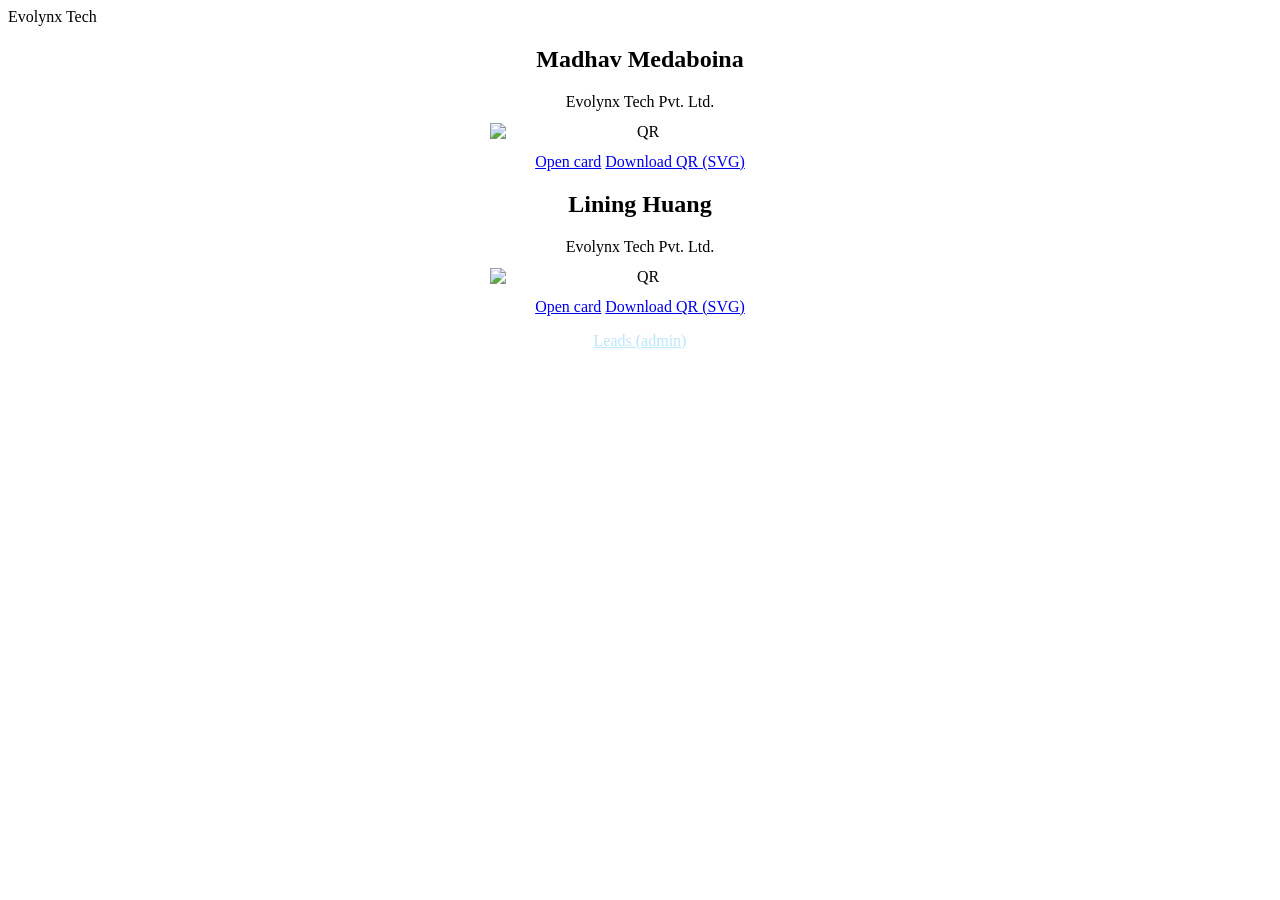
==== card/index.html @ 42f3dfcd "Add index" ====
<!doctype html><html lang="en"><head><meta charset="utf-8"><meta name="viewport" content="width=device-width,initial-scale=1"><title>Evolynx Tech – Digital Card</title><link rel="stylesheet" href="style.css"><script src="users.js"></script></head>
<body><div class="wrap" id="app"></div>
<script>
const C=COMPANY,u=new URLSearchParams(location.search).get('u');const app=document.getElementById('app');
const esc=s=>String(s??'').replace(/[&<>"']/g,c=>({'&':'&','<':'<','>':'>','"':'"',"'":'&#39;'}[c]));
const base=location.origin+location.pathname.replace(/index\.html$/,'');
const U=USERS.find(x=>x.slug===u);
if(!U){app.innerHTML='<div class="brand">'+C.brand+'</div>'+USERS.map(x=>`<div class="card" style="text-align:center"><h2>${esc(x.name)}</h2><div class="co">${esc(C.name)}</div><img src="qr/${x.slug}.svg" alt="QR" style="width:100%;max-width:300px;margin:12px auto;display:block"><a class="btn p" href="?u=${x.slug}">Open card</a> <a class="btn" style="margin-top:8px" href="qr/${x.slug}.svg" download>Download QR (SVG)</a></div>`).join('')+'<p class="muted" style="text-align:center"><a style="color:#bae6fd" href="admin.html">Leads (admin)</a></p>';}
else{
document.title=U.name+' – '+C.brand;
const ini=(U.first[0]+U.last[0]).toUpperCase();
app.innerHTML=`<div class="brand">${esc(C.brand)}</div><div class="card"><div class="av">${ini}</div><h1>${esc(U.name)}</h1><div class="co"><b>${esc(C.name)}</b><br>${esc(C.about)}<br><span class="muted">${esc(C.partner)}</span></div>
<div class="row">${esc(U.phoneDisplay)}<br>${esc(U.email)}</div>
<div class="btns"><a class="btn p" id="vcf" href="#">⬇ Save contact</a><a class="btn" href="tel:${U.phone}">📞 Call</a><a class="btn" href="mailto:${U.email}">✉️ Email</a><a class="btn" href="${U.linkedin}" target="_blank" rel="noopener">in LinkedIn</a><a class="btn" href="https://wa.me/${U.phone.replace('+','')}" target="_blank" rel="noopener">💬 WhatsApp</a></div></div>
<div class="card" id="fc"><h2>Connect with ${esc(U.first)}</h2><p class="muted">Share your details so ${esc(U.first)} can get back to you.</p>
<form id="f"><label>Name *</label><input name="name" required maxlength="120" autocomplete="name"><label>Email</label><input name="email" type="email" maxlength="200" autocomplete="email"><label>Phone</label><input name="phone" type="tel" maxlength="40" autocomplete="tel"><label>Company</label><input name="company" maxlength="200" autocomplete="organization"><label>Role</label><input name="role" maxlength="200" autocomplete="organization-title"><label>Note</label><textarea name="note" rows="3" maxlength="1000"></textarea><div class="err" id="e"></div><button class="btn p" style="width:100%">Share my details</button></form></div>`;
document.getElementById('vcf').onclick=e=>{e.preventDefault();const v=['BEGIN:VCARD','VERSION:3.0',`N:${U.last};${U.first};;;`,`FN:${U.name}`,`ORG:${C.name}`,`TEL;TYPE=CELL:${U.phone}`,`EMAIL;TYPE=INTERNET,WORK:${U.email}`,`URL:${U.linkedin}`,`X-SOCIALPROFILE;TYPE=linkedin:${U.linkedin}`,'END:VCARD'].join('\r\n')+'\r\n';const a=document.createElement('a');a.href=URL.createObjectURL(new Blob([v],{type:'text/vcard'}));a.download=U.slug+'.vcf';a.click();};
document.getElementById('f').onsubmit=async e=>{e.preventDefault();const d=Object.fromEntries(new FormData(e.target));for(const k in d)d[k]=d[k].trim()||null;const er=document.getElementById('e');
if(!d.name){er.textContent='Please enter your name.';return}if(!d.email&&!d.phone){er.textContent='Please add an email or phone.';return}
d.card_owner=U.slug;er.textContent='Sending…';
try{const r=await fetch(SUPA.url+'/rest/v1/vcard_leads',{method:'POST',headers:{apikey:SUPA.key,'Content-Type':'application/json',Prefer:'return=minimal'},body:JSON.stringify(d)});if(!r.ok)throw new Error(await r.text());
document.getElementById('fc').innerHTML=`<div class="ok"><h2>Thank you, ${esc(d.name)}! 🙌</h2><p class="muted">${esc(U.first)} has received your details. Don't forget to save ${esc(U.first)}'s contact above.</p></div>`;}catch(x){er.textContent='Could not send, please try again.';}};
}
</script></body></html>
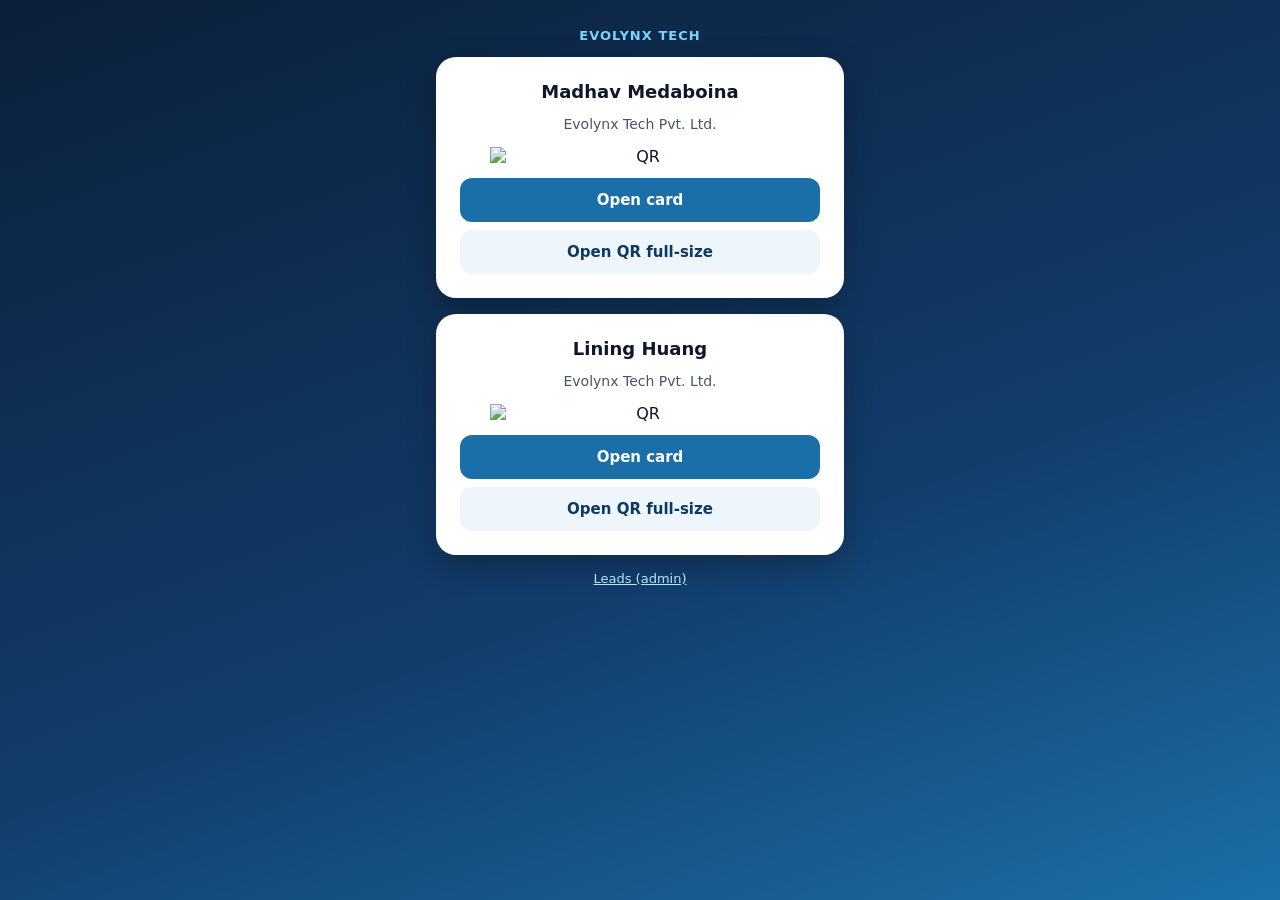
==== commit 425805d4: "Hash routing" ====
--- a/card/index.html
+++ b/card/index.html
@@ -1,11 +1,11 @@
 <!doctype html><html lang="en"><head><meta charset="utf-8"><meta name="viewport" content="width=device-width,initial-scale=1"><title>Evolynx Tech – Digital Card</title><link rel="stylesheet" href="style.css"><script src="users.js"></script></head>
 <body><div class="wrap" id="app"></div>
 <script>
-const C=COMPANY,u=new URLSearchParams(location.search).get('u');const app=document.getElementById('app');
+const C=COMPANY,u=(location.hash.slice(1)||new URLSearchParams(location.search).get('u')||'').toLowerCase();window.onhashchange=()=>location.reload();const app=document.getElementById('app');
 const esc=s=>String(s??'').replace(/[&<>"']/g,c=>({'&':'&','<':'<','>':'>','"':'"',"'":'&#39;'}[c]));
 const base=location.origin+location.pathname.replace(/index\.html$/,'');
 const U=USERS.find(x=>x.slug===u);
-if(!U){app.innerHTML='<div class="brand">'+C.brand+'</div>'+USERS.map(x=>`<div class="card" style="text-align:center"><h2>${esc(x.name)}</h2><div class="co">${esc(C.name)}</div><img src="qr/${x.slug}.svg" alt="QR" style="width:100%;max-width:300px;margin:12px auto;display:block"><a class="btn p" href="?u=${x.slug}">Open card</a> <a class="btn" style="margin-top:8px" href="qr/${x.slug}.svg" download>Download QR (SVG)</a></div>`).join('')+'<p class="muted" style="text-align:center"><a style="color:#bae6fd" href="admin.html">Leads (admin)</a></p>';}
+if(!U){app.innerHTML='<div class="brand">'+C.brand+'</div>'+USERS.map(x=>`<div class="card" style="text-align:center"><h2>${esc(x.name)}</h2><div class="co">${esc(C.name)}</div><img src="https://cdn.jsdelivr.net/gh/mmedabo/evolynx-card@main/card/qr/${x.slug}.svg" alt="QR" style="width:100%;max-width:300px;margin:12px auto;display:block"><a class="btn p" href="#${x.slug}">Open card</a> <a class="btn" style="margin-top:8px" href="https://cdn.jsdelivr.net/gh/mmedabo/evolynx-card@main/card/qr/${x.slug}.svg" target="_blank">Open QR full-size</a></div>`).join('')+'<p class="muted" style="text-align:center"><a style="color:#bae6fd" href="https://htmlpreview.github.io/?https://github.com/mmedabo/evolynx-card/blob/main/card/admin.html">Leads (admin)</a></p>';}
 else{
 document.title=U.name+' – '+C.brand;
 const ini=(U.first[0]+U.last[0]).toUpperCase();
--- a/card/style.css
+++ b/card/style.css
@@ -0,0 +1,10 @@
+*{box-sizing:border-box}body{margin:0;font-family:system-ui,-apple-system,Segoe UI,Roboto,sans-serif;background:linear-gradient(160deg,#0b1f3a,#123d6b 60%,#1b6fa8);min-height:100vh;color:#0f172a}
+.wrap{max-width:440px;margin:0 auto;padding:20px 16px 40px}.card{background:#fff;border-radius:20px;padding:24px;box-shadow:0 10px 30px rgba(0,0,0,.25);margin-bottom:16px}
+.brand{color:#7dd3fc;font-weight:700;letter-spacing:.08em;text-transform:uppercase;font-size:13px;text-align:center;margin:8px 0 14px}
+.av{width:72px;height:72px;border-radius:50%;background:linear-gradient(135deg,#1b6fa8,#0ea5e9);color:#fff;display:flex;align-items:center;justify-content:center;font-size:28px;font-weight:700;margin:0 auto 10px}
+h1{font-size:24px;margin:4px 0;text-align:center}h2{font-size:18px;margin:0 0 12px}.co{text-align:center;color:#475569;font-size:14px;line-height:1.5}
+.btns{display:grid;grid-template-columns:1fr 1fr;gap:10px;margin-top:18px}.btn{display:block;text-align:center;padding:13px;border-radius:12px;background:#eef6fc;color:#0b3a66;text-decoration:none;font-weight:600;font-size:15px;border:0;cursor:pointer}
+.btn.p{background:#1b6fa8;color:#fff;grid-column:1/-1}.row{font-size:14px;color:#334155;margin-top:14px;text-align:center}
+input,textarea{width:100%;padding:12px;border:1px solid #cbd5e1;border-radius:10px;font-size:16px;margin:5px 0 9px;font-family:inherit}label{font-size:13px;color:#475569;font-weight:600}
+.err{color:#b91c1c;font-size:14px;min-height:18px}.ok{text-align:center;padding:20px 0}.muted{color:#64748b;font-size:13px}
+table{width:100%;border-collapse:collapse;font-size:13px}td,th{border-bottom:1px solid #e2e8f0;padding:6px;text-align:left;vertical-align:top}
